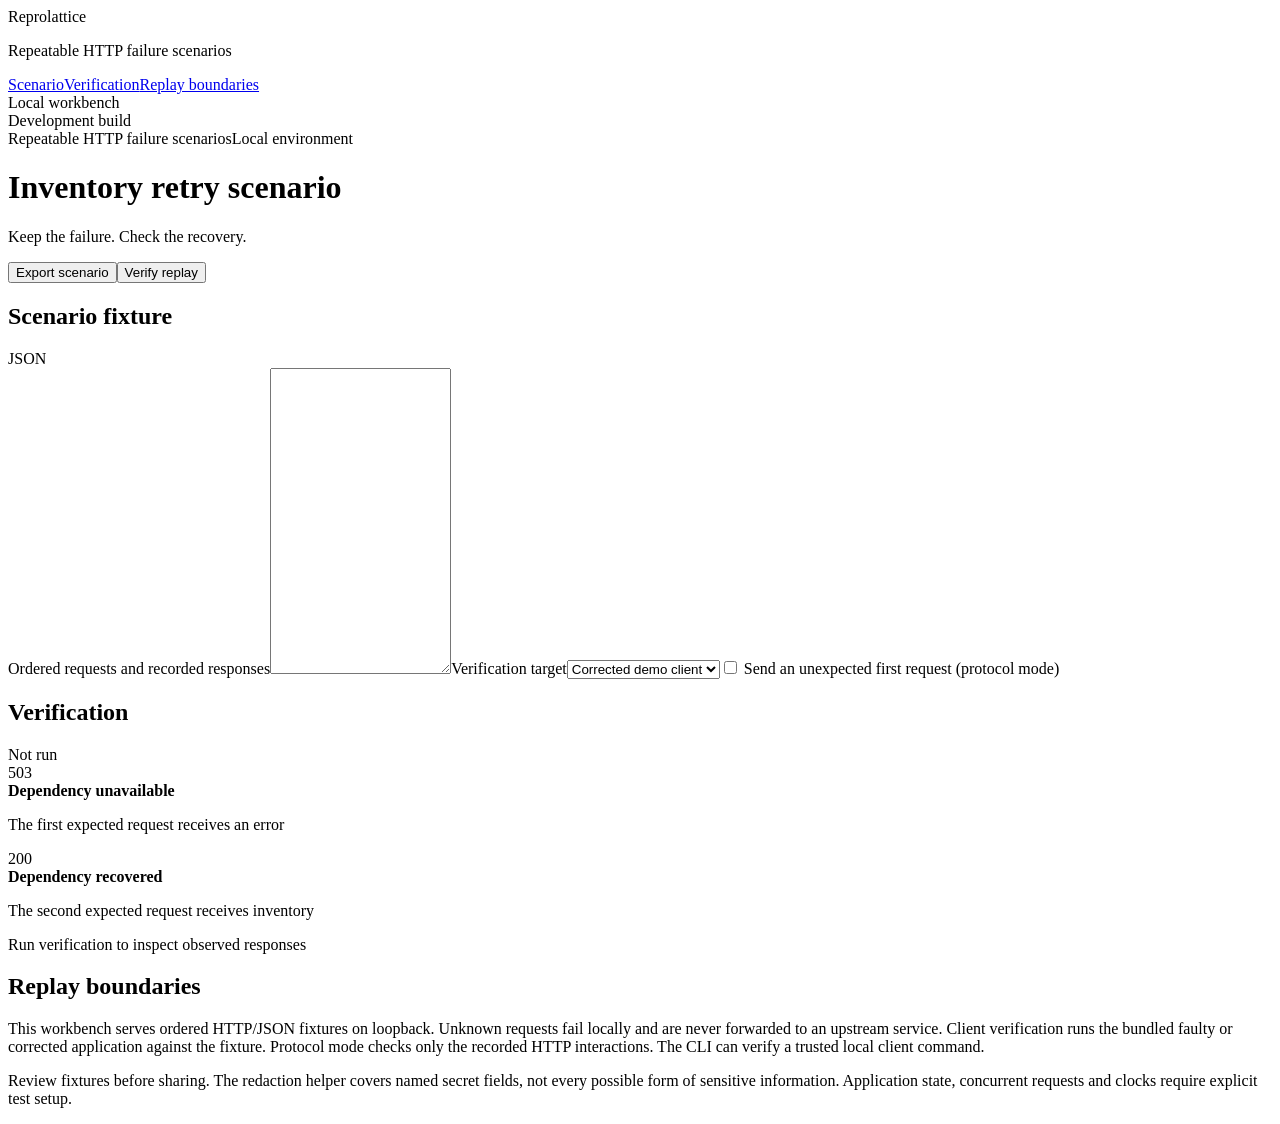
==== reprolattice/static/index.html @ ce781ae2 "Add scenario editor and application check workbench — reprolattice/static/index.html Disclosed recon" ====
<!doctype html>
<html lang="en">
  <head>
    <meta charset="utf-8" />
    <meta name="viewport" content="width=device-width,initial-scale=1" />
    <meta name="description" content="Repeatable HTTP failure scenarios" />
    <title>Reprolattice workbench</title>
    <link rel="stylesheet" href="/style.css" />
    <script src="/app.js" defer></script>
  </head>
  <body class="">
    <div class="shell">
      <aside class="sidebar">
        <div class="brand">Reprolattice</div>
        <p class="caption">Repeatable HTTP failure scenarios</p>
        <nav aria-label="Workspace">
          <a href="#scenario">Scenario</a
          ><a href="#verification">Verification</a
          ><a href="#boundaries">Replay boundaries</a>
        </nav>
        <footer>Local workbench<br />Development build</footer>
      </aside>
      <main class="workspace">
        <div class="topline">
          <span>Repeatable HTTP failure scenarios</span
          ><span class="context">Local environment</span>
        </div>
        <div id="error" class="error" role="alert" hidden></div>
        <header class="pagehead" id="scenario">
          <div>
            <h1>Inventory retry scenario</h1>
            <p>Keep the failure. Check the recovery.</p>
          </div>
          <div class="actions">
            <button id="export">Export scenario</button
            ><button id="run" class="primary">Verify replay</button>
          </div>
        </header>
        <div class="scenario-layout">
          <section class="panel">
            <div class="panelhead">
              <h2>Scenario fixture</h2>
              <span class="muted">JSON</span>
            </div>
            <div class="panelbody">
              <label for="fixture" class="notice"
                >Ordered requests and recorded responses</label
              ><textarea
                id="fixture"
                class="mono"
                rows="20"
                spellcheck="false"
                aria-label="Scenario JSON"
              ></textarea
              ><label class="fault"
                >Verification target<select id="mode">
                  <option value="corrected">Corrected demo client</option>
                  <option value="faulty">Faulty demo client</option>
                  <option value="protocol">Fixture protocol only</option>
                </select></label
              ><label class="fault"
                ><input id="mismatch" type="checkbox" /> Send an unexpected
                first request (protocol mode)</label
              >
            </div>
          </section>
          <section class="panel" id="verification">
            <div class="panelhead">
              <h2>Verification</h2>
              <span id="state" class="status">Not run</span>
            </div>
            <div class="panelbody">
              <div class="sequence">
                <div>
                  <span class="code">503</span>
                  <div>
                    <strong>Dependency unavailable</strong>
                    <p>The first expected request receives an error</p>
                  </div>
                </div>
                <div>
                  <span class="code recovered">200</span>
                  <div>
                    <strong>Dependency recovered</strong>
                    <p>The second expected request receives inventory</p>
                  </div>
                </div>
              </div>
              <p id="summary" class="summary">
                Run verification to inspect observed responses
              </p>
              <div id="results"></div>
            </div>
          </section>
        </div>
        <section class="section" id="boundaries">
          <h2>Replay boundaries</h2>
          <p class="secondary">
            This workbench serves ordered HTTP/JSON fixtures on loopback.
            Unknown requests fail locally and are never forwarded to an upstream
            service. Client verification runs the bundled faulty or corrected
            application against the fixture. Protocol mode checks only the
            recorded HTTP interactions. The CLI can verify a trusted local
            client command.
          </p>
          <p class="notice">
            Review fixtures before sharing. The redaction helper covers named
            secret fields, not every possible form of sensitive information.
            Application state, concurrent requests and clocks require explicit
            test setup.
          </p>
        </section>
      </main>
    </div>
  </body>
</html>
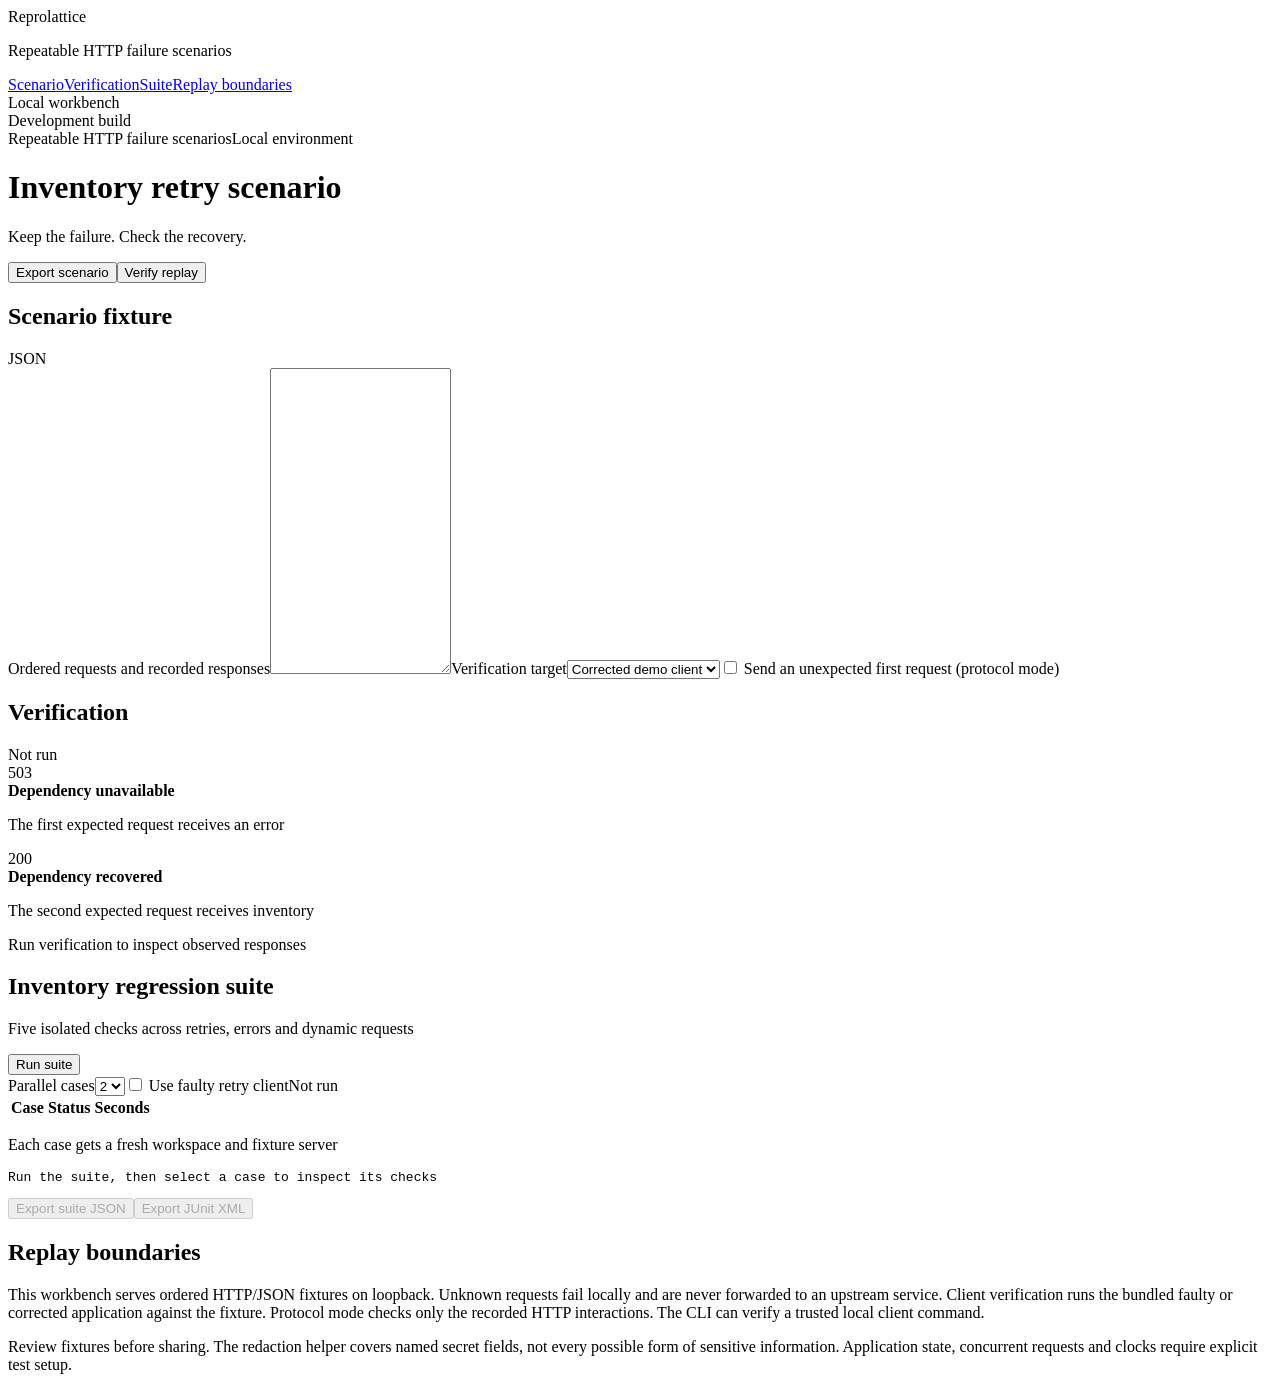
==== commit 65d79a36: "Add isolated scenario suites and CI reports — reprolattice/static/index.html Disclosed reconstructio" ====
--- a/reprolattice/static/index.html
+++ b/reprolattice/static/index.html
@@ -15,7 +15,7 @@
         <p class="caption">Repeatable HTTP failure scenarios</p>
         <nav aria-label="Workspace">
           <a href="#scenario">Scenario</a
-          ><a href="#verification">Verification</a
+          ><a href="#verification">Verification</a><a href="#suite">Suite</a
           ><a href="#boundaries">Replay boundaries</a>
         </nav>
         <footer>Local workbench<br />Development build</footer>
@@ -93,6 +93,56 @@
             </div>
           </section>
         </div>
+        <section class="section" id="suite">
+          <div class="pagehead">
+            <div>
+              <h2>Inventory regression suite</h2>
+              <p>
+                Five isolated checks across retries, errors and dynamic requests
+              </p>
+            </div>
+            <button id="suite-run" class="primary">Run suite</button>
+          </div>
+          <div class="panel">
+            <div class="panelbody suite-controls">
+              <label
+                >Parallel cases<select id="suite-jobs">
+                  <option value="1">1</option>
+                  <option value="2" selected>2</option>
+                  <option value="4">4</option>
+                </select></label
+              ><label
+                ><input id="suite-faulty" type="checkbox" /> Use faulty retry
+                client</label
+              ><span id="suite-status" role="status">Not run</span>
+            </div>
+            <div id="suite-error" class="error" role="alert" hidden></div>
+            <div class="tablewrap">
+              <table>
+                <thead>
+                  <tr>
+                    <th>Case</th>
+                    <th>Status</th>
+                    <th class="number">Seconds</th>
+                  </tr>
+                </thead>
+                <tbody id="suite-rows"></tbody>
+              </table>
+            </div>
+            <div class="panelbody">
+              <p id="suite-summary" class="notice">
+                Each case gets a fresh workspace and fixture server
+              </p>
+              <pre id="suite-details">
+Run the suite, then select a case to inspect its checks</pre>
+              <div class="actions">
+                <button id="suite-json" disabled>Export suite JSON</button
+                ><button id="suite-junit" disabled>Export JUnit XML</button>
+              </div>
+              <p id="suite-hash" class="mono notice"></p>
+            </div>
+          </div>
+        </section>
         <section class="section" id="boundaries">
           <h2>Replay boundaries</h2>
           <p class="secondary">
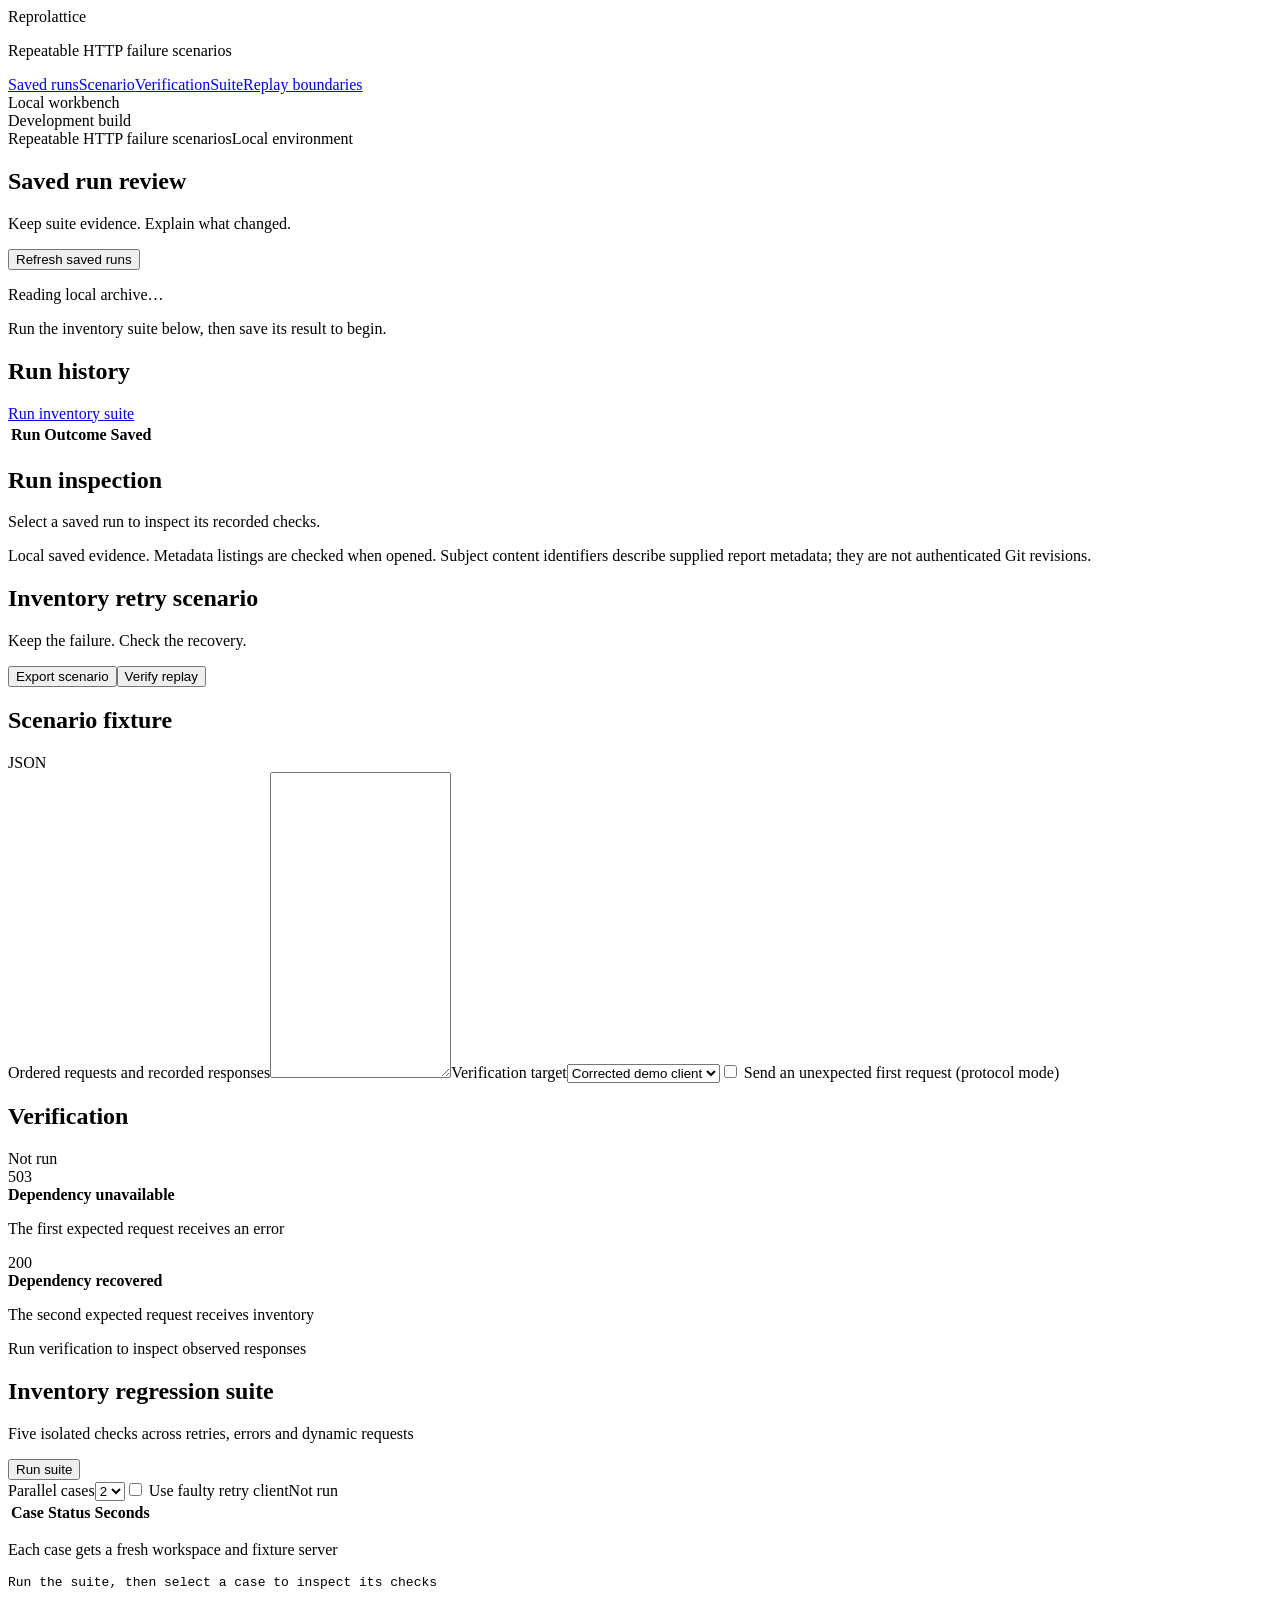
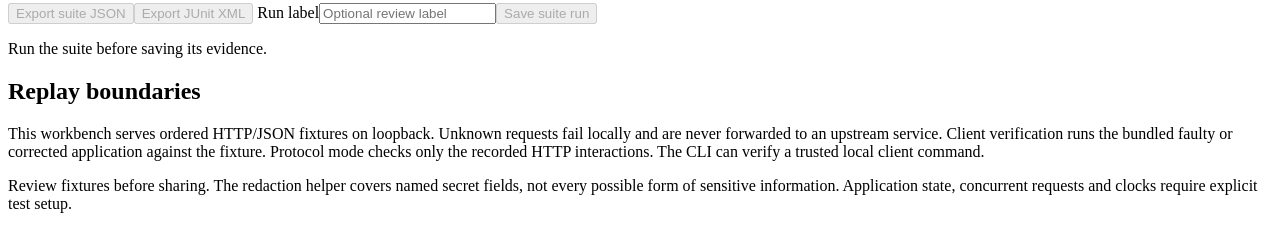
==== commit 1817fb84: "Add saved run review and generation-bound baseline comparisons — reprolattice/static/index.html Disc" ====
--- a/reprolattice/static/index.html
+++ b/reprolattice/static/index.html
@@ -14,7 +14,8 @@
         <div class="brand">Reprolattice</div>
         <p class="caption">Repeatable HTTP failure scenarios</p>
         <nav aria-label="Workspace">
-          <a href="#scenario">Scenario</a
+          <a href="#archive" aria-current="location">Saved runs</a
+          ><a href="#scenario">Scenario</a
           ><a href="#verification">Verification</a><a href="#suite">Suite</a
           ><a href="#boundaries">Replay boundaries</a>
         </nav>
@@ -26,9 +27,201 @@
           ><span class="context">Local environment</span>
         </div>
         <div id="error" class="error" role="alert" hidden></div>
+        <section class="section archive" id="archive">
+          <header class="pagehead">
+            <div>
+              <h1>Saved run review</h1>
+              <p>Keep suite evidence. Explain what changed.</p>
+            </div>
+            <button id="archive-refresh">Refresh saved runs</button>
+          </header>
+          <div class="error" id="archive-error" role="alert" hidden></div>
+          <p id="archive-status" class="secondary" role="status">
+            Reading local archive…
+          </p>
+          <p id="archive-empty" class="notice">
+            Run the inventory suite below, then save its result to begin.
+          </p>
+          <div class="archive-layout">
+            <section class="panel">
+              <div class="panelhead">
+                <h2>Run history</h2>
+                <a href="#suite">Run inventory suite</a>
+              </div>
+              <div class="tablewrap">
+                <table>
+                  <thead>
+                    <tr>
+                      <th>Run</th>
+                      <th>Outcome</th>
+                      <th class="archive-date">Saved</th>
+                    </tr>
+                  </thead>
+                  <tbody id="archive-runs"></tbody>
+                </table>
+              </div>
+              <div class="panelbody">
+                <button id="archive-older" hidden>Load older runs</button>
+              </div>
+            </section>
+            <section class="panel archive-detail">
+              <div class="panelhead">
+                <h2 id="archive-title">Run inspection</h2>
+              </div>
+              <div class="panelbody">
+                <p id="archive-selection" class="secondary">
+                  Select a saved run to inspect its recorded checks.
+                </p>
+                <div id="archive-record" hidden>
+                  <p id="archive-identity" class="mono notice"></p>
+                  <div class="actions">
+                    <button id="archive-json">Export saved JSON</button
+                    ><button id="archive-junit">Export saved JUnit</button>
+                  </div>
+                  <div id="archive-cases" class="archive-cases"></div>
+                  <h3 id="archive-case-title">Case evidence</h3>
+                  <pre id="archive-case"></pre>
+                  <details>
+                    <summary>Source and execution context</summary>
+                    <pre id="archive-context"></pre>
+                  </details>
+                </div>
+              </div>
+            </section>
+          </div>
+          <section class="panel section" id="archive-comparison-panel" hidden>
+            <div class="panelhead">
+              <h2>Comparison</h2>
+              <span id="archive-gate" role="status"
+                >Choose a saved candidate</span
+              >
+            </div>
+            <div class="panelbody archive-controls">
+              <label
+                >Compare against<select id="archive-reference"></select></label
+              ><button id="archive-compare" class="primary" disabled>
+                Compare selected run</button
+              ><button id="archive-comparison-json" disabled>
+                Export comparison
+              </button>
+            </div>
+            <div class="panelbody">
+              <p id="archive-comparison-summary" class="secondary">
+                Comparisons check inputs, coverage, execution context and case
+                outcomes.
+              </p>
+              <ul id="archive-findings"></ul>
+            </div>
+            <div class="tablewrap">
+              <table>
+                <thead>
+                  <tr>
+                    <th>Case</th>
+                    <th class="archive-before">Before</th>
+                    <th class="archive-after">After</th>
+                    <th>Change</th>
+                  </tr>
+                </thead>
+                <tbody id="archive-changes"></tbody>
+              </table>
+            </div>
+            <div class="panelbody">
+              <pre id="archive-change-detail" hidden></pre>
+              <p class="notice">
+                Strict comparison policy. Recorded durations describe individual
+                runs; they do not establish a performance trend.
+              </p>
+            </div>
+          </section>
+          <div class="archive-layout section" id="archive-secondary" hidden>
+            <section class="panel">
+              <div class="panelhead"><h2>Reviewed baseline</h2></div>
+              <div class="panelbody">
+                <label class="archive-field"
+                  >Baseline name<input
+                    id="archive-baseline-name"
+                    value="accepted"
+                    maxlength="80"
+                    list="archive-baseline-names"
+                    autocomplete="off" /></label
+                ><datalist id="archive-baseline-names"></datalist>
+                <p id="archive-baseline-current" class="secondary">
+                  Save a run to manage local baselines.
+                </p>
+                <label class="archive-field"
+                  >Reason for changing the baseline<textarea
+                    id="archive-baseline-reason"
+                    maxlength="512"
+                    rows="2"
+                    placeholder="Describe the checks reviewed"
+                  ></textarea>
+                </label>
+                <button id="archive-baseline-move" disabled>
+                  Set selected run as baseline
+                </button>
+                <p class="notice">
+                  Requires a complete passing suite and the current baseline
+                  generation.
+                </p>
+                <ol id="archive-baseline-events" class="archive-events"></ol>
+                <button id="archive-baseline-more" hidden>
+                  Load more baseline changes</button
+                ><button id="archive-baselines-more" hidden>
+                  Load more baseline names
+                </button>
+              </div>
+            </section>
+            <section class="panel">
+              <div class="panelhead">
+                <h2 id="archive-history-title">Case history</h2>
+              </div>
+              <div class="panelbody">
+                <p class="notice">
+                  Select a case above to inspect saved outcomes across all of
+                  its parameter variants.
+                </p>
+                <label class="archive-field"
+                  >History state<select id="archive-history-filter">
+                    <option value="">All states</option>
+                    <option value="passed">Passed</option>
+                    <option value="failed">Failed</option>
+                    <option value="error">Error</option>
+                    <option value="skipped">Skipped</option>
+                    <option value="cancelled">Cancelled</option>
+                  </select></label
+                >
+              </div>
+              <div class="tablewrap">
+                <table>
+                  <thead>
+                    <tr>
+                      <th>Saved case</th>
+                      <th>State</th>
+                      <th class="number">Seconds</th>
+                    </tr>
+                  </thead>
+                  <tbody id="archive-history"></tbody>
+                </table>
+              </div>
+              <div class="panelbody">
+                <p id="archive-history-empty" class="notice">
+                  No case selected.
+                </p>
+                <button id="archive-history-more" hidden>
+                  Load more case history
+                </button>
+              </div>
+            </section>
+          </div>
+          <p class="notice">
+            Local saved evidence. Metadata listings are checked when opened.
+            Subject content identifiers describe supplied report metadata; they
+            are not authenticated Git revisions.
+          </p>
+        </section>
         <header class="pagehead" id="scenario">
           <div>
-            <h1>Inventory retry scenario</h1>
+            <h2>Inventory retry scenario</h2>
             <p>Keep the failure. Check the recovery.</p>
           </div>
           <div class="actions">
@@ -138,7 +331,16 @@
               <div class="actions">
                 <button id="suite-json" disabled>Export suite JSON</button
                 ><button id="suite-junit" disabled>Export JUnit XML</button>
-              </div>
+                <label class="archive-field"
+                  >Run label<input
+                    id="archive-save-label"
+                    maxlength="128"
+                    placeholder="Optional review label" /></label
+                ><button id="archive-save" disabled>Save suite run</button>
+              </div>
+              <p id="archive-save-status" class="secondary" role="status">
+                Run the suite before saving its evidence.
+              </p>
               <p id="suite-hash" class="mono notice"></p>
             </div>
           </div>
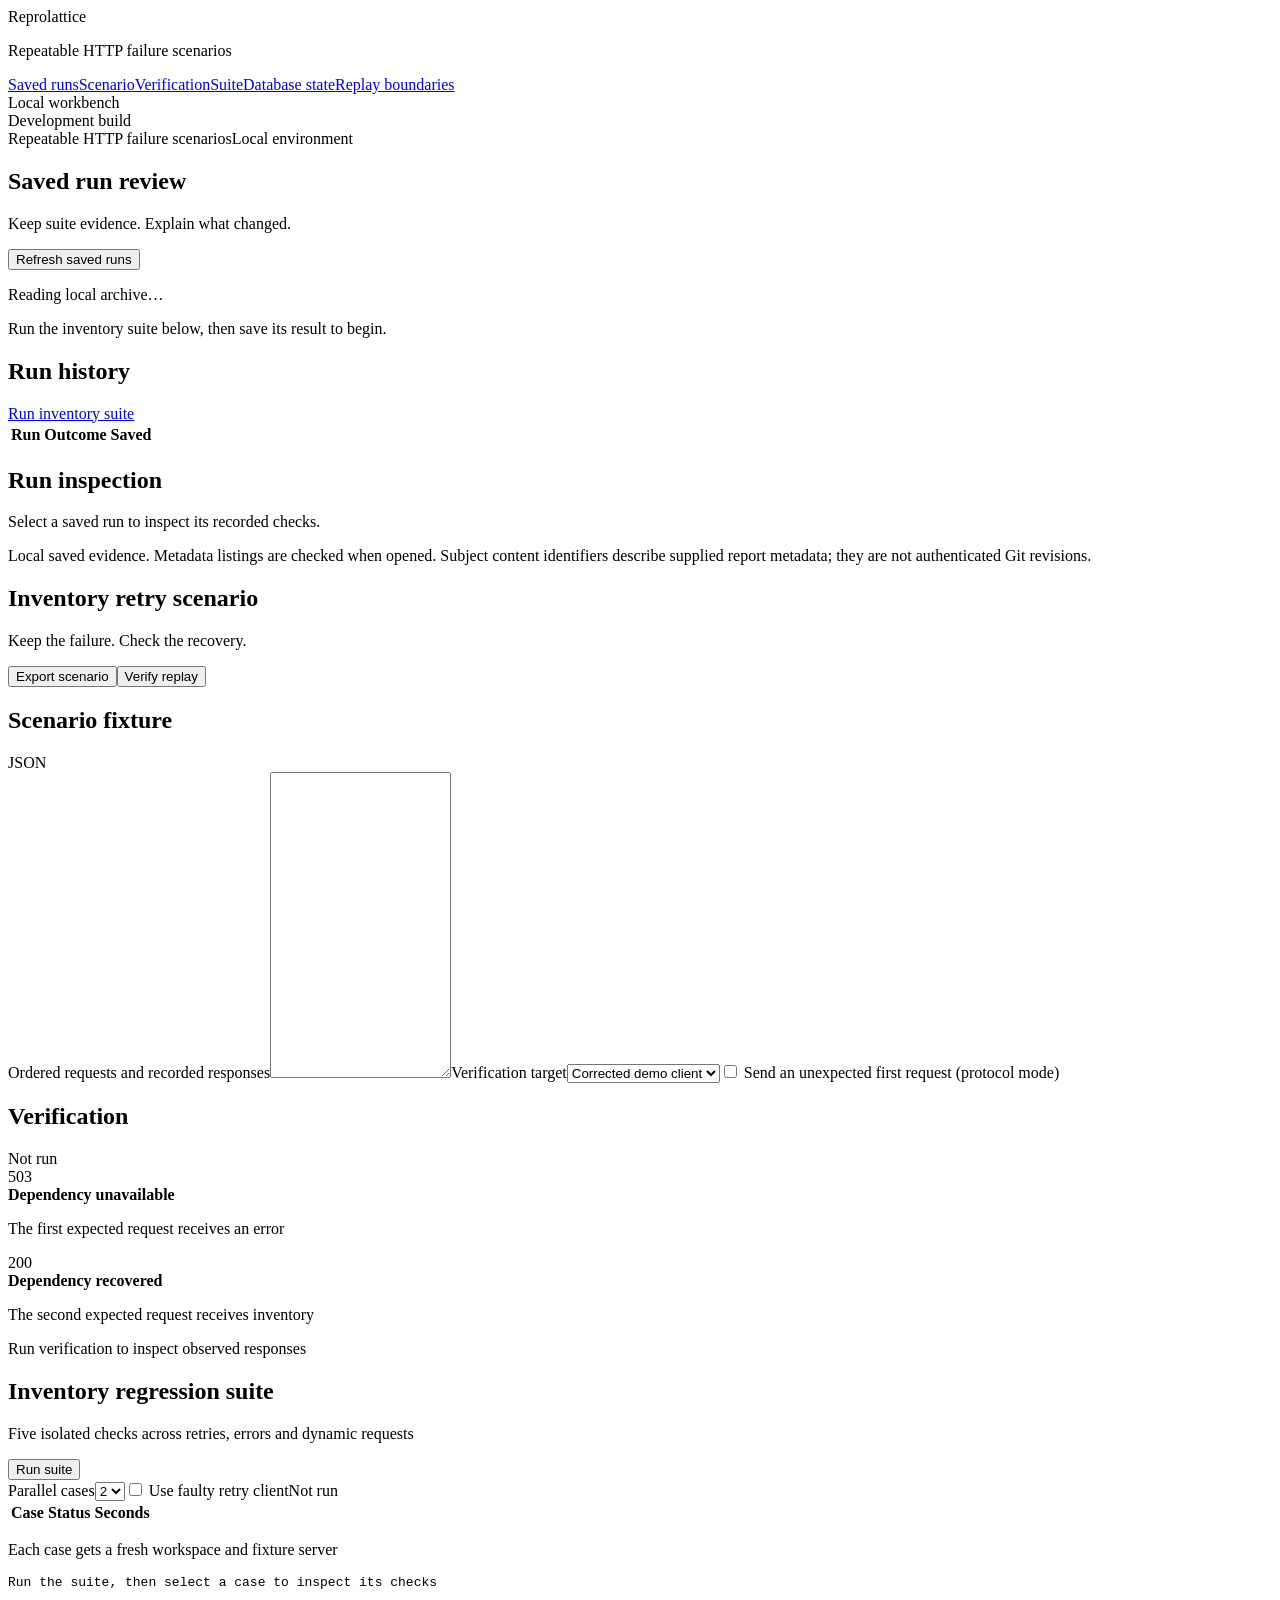
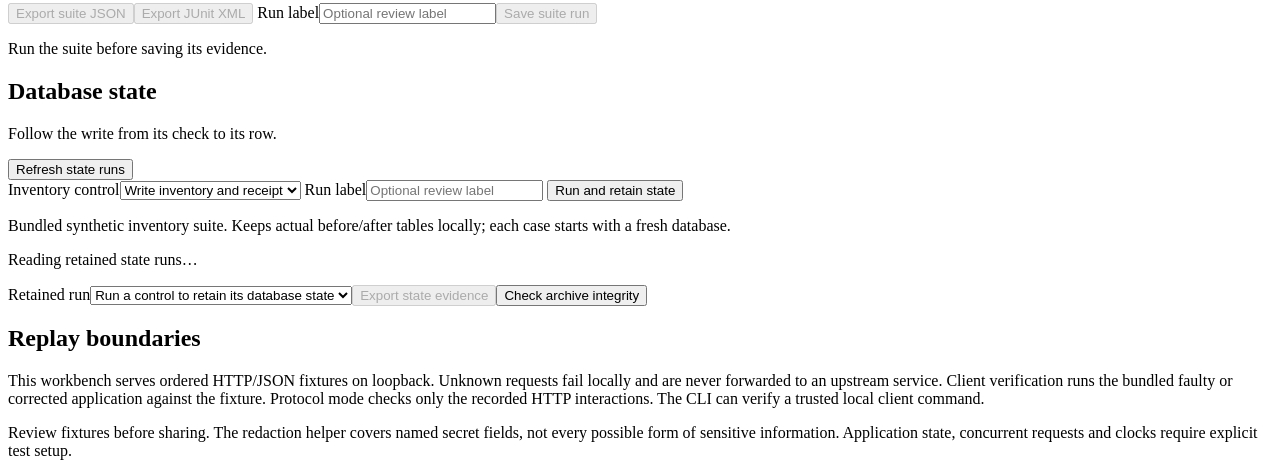
==== commit 48f2fe02: "Retain SQLite state evidence and inspect typed row changes — reprolattice/static/index.html Disclose" ====
--- a/reprolattice/static/index.html
+++ b/reprolattice/static/index.html
@@ -17,6 +17,7 @@
           <a href="#archive" aria-current="location">Saved runs</a
           ><a href="#scenario">Scenario</a
           ><a href="#verification">Verification</a><a href="#suite">Suite</a
+          ><a href="#database-state">Database state</a
           ><a href="#boundaries">Replay boundaries</a>
         </nav>
         <footer>Local workbench<br />Development build</footer>
@@ -345,6 +346,116 @@
             </div>
           </div>
         </section>
+        <section
+          class="section state-workbench"
+          id="database-state"
+          aria-labelledby="database-title"
+        >
+          <header class="pagehead">
+            <div>
+              <h2 id="database-title">Database state</h2>
+              <p>Follow the write from its check to its row.</p>
+            </div>
+            <button id="db-refresh">Refresh state runs</button>
+          </header>
+          <div class="error" id="db-error" role="alert" hidden></div>
+          <form id="db-run-form" class="state-toolbar">
+            <label
+              >Inventory control<select id="db-control">
+                <option value="healthy">Write inventory and receipt</option>
+                <option value="omit">Skip database writes</option>
+              </select></label
+            >
+            <label
+              >Run label<input
+                id="db-label"
+                maxlength="128"
+                placeholder="Optional review label"
+                autocomplete="off"
+            /></label>
+            <button id="db-run" class="primary" type="submit">
+              Run and retain state
+            </button>
+          </form>
+          <p class="notice">
+            Bundled synthetic inventory suite. Keeps actual before/after tables
+            locally; each case starts with a fresh database.
+          </p>
+          <p id="db-status" class="secondary" role="status">
+            Reading retained state runs…
+          </p>
+          <div class="state-toolbar">
+            <label class="state-run-picker"
+              >Retained run<select id="db-runs">
+                <option value="">
+                  Run a control to retain its database state
+                </option>
+              </select></label
+            ><button id="db-older" hidden>Load older state runs</button
+            ><button id="db-export" disabled>Export state evidence</button
+            ><button id="db-audit">Check archive integrity</button>
+          </div>
+          <p id="db-audit-status" class="notice" role="status"></p>
+          <div id="db-record" hidden>
+            <div class="state-toolbar">
+              <label class="state-case-picker"
+                >Case and database<select id="db-pairs"></select
+              ></label>
+              <p id="db-outcome" role="status"></p>
+            </div>
+            <p id="db-case-id" class="mono notice"></p>
+            <div class="state-checks" id="db-checks"></div>
+            <section class="panel">
+              <div class="panelhead state-table-head">
+                <div
+                  id="db-tables"
+                  class="state-table-tabs"
+                  role="group"
+                  aria-label="Database tables"
+                ></div>
+              </div>
+              <div class="panelbody state-toolbar">
+                <label
+                  >View<select id="db-view">
+                    <option value="diff">Row changes</option>
+                    <option value="before">Before execution</option>
+                    <option value="after">After execution</option>
+                  </select></label
+                ><label id="db-filter-field"
+                  >Row filter<select id="db-filter">
+                    <option value="changed">Changed rows</option>
+                    <option value="all">All rows</option>
+                    <option value="modified">Modified</option>
+                    <option value="added">Added</option>
+                    <option value="removed">Removed</option>
+                    <option value="unchanged">Unchanged</option>
+                  </select></label
+                ><button id="db-page-export" disabled>
+                  Export displayed page
+                </button>
+              </div>
+              <div class="panelbody">
+                <p id="db-page-status" role="status">Select a retained table</p>
+                <p id="db-diff-summary" class="secondary"></p>
+              </div>
+              <div class="tablewrap state-row-scroll">
+                <table id="db-data">
+                  <thead id="db-columns"></thead>
+                  <tbody id="db-rows"></tbody>
+                </table>
+              </div>
+              <div class="panelbody state-page-actions">
+                <button id="db-previous" disabled>Previous page</button
+                ><button id="db-next" disabled>Next page</button
+                ><span id="db-page-range" class="notice"></span>
+              </div>
+            </section>
+            <details class="state-schema">
+              <summary>Retained schema and identities</summary>
+              <pre id="db-schema"></pre>
+            </details>
+          </div>
+        </section>
         <section class="section" id="boundaries">
           <h2>Replay boundaries</h2>
           <p class="secondary">
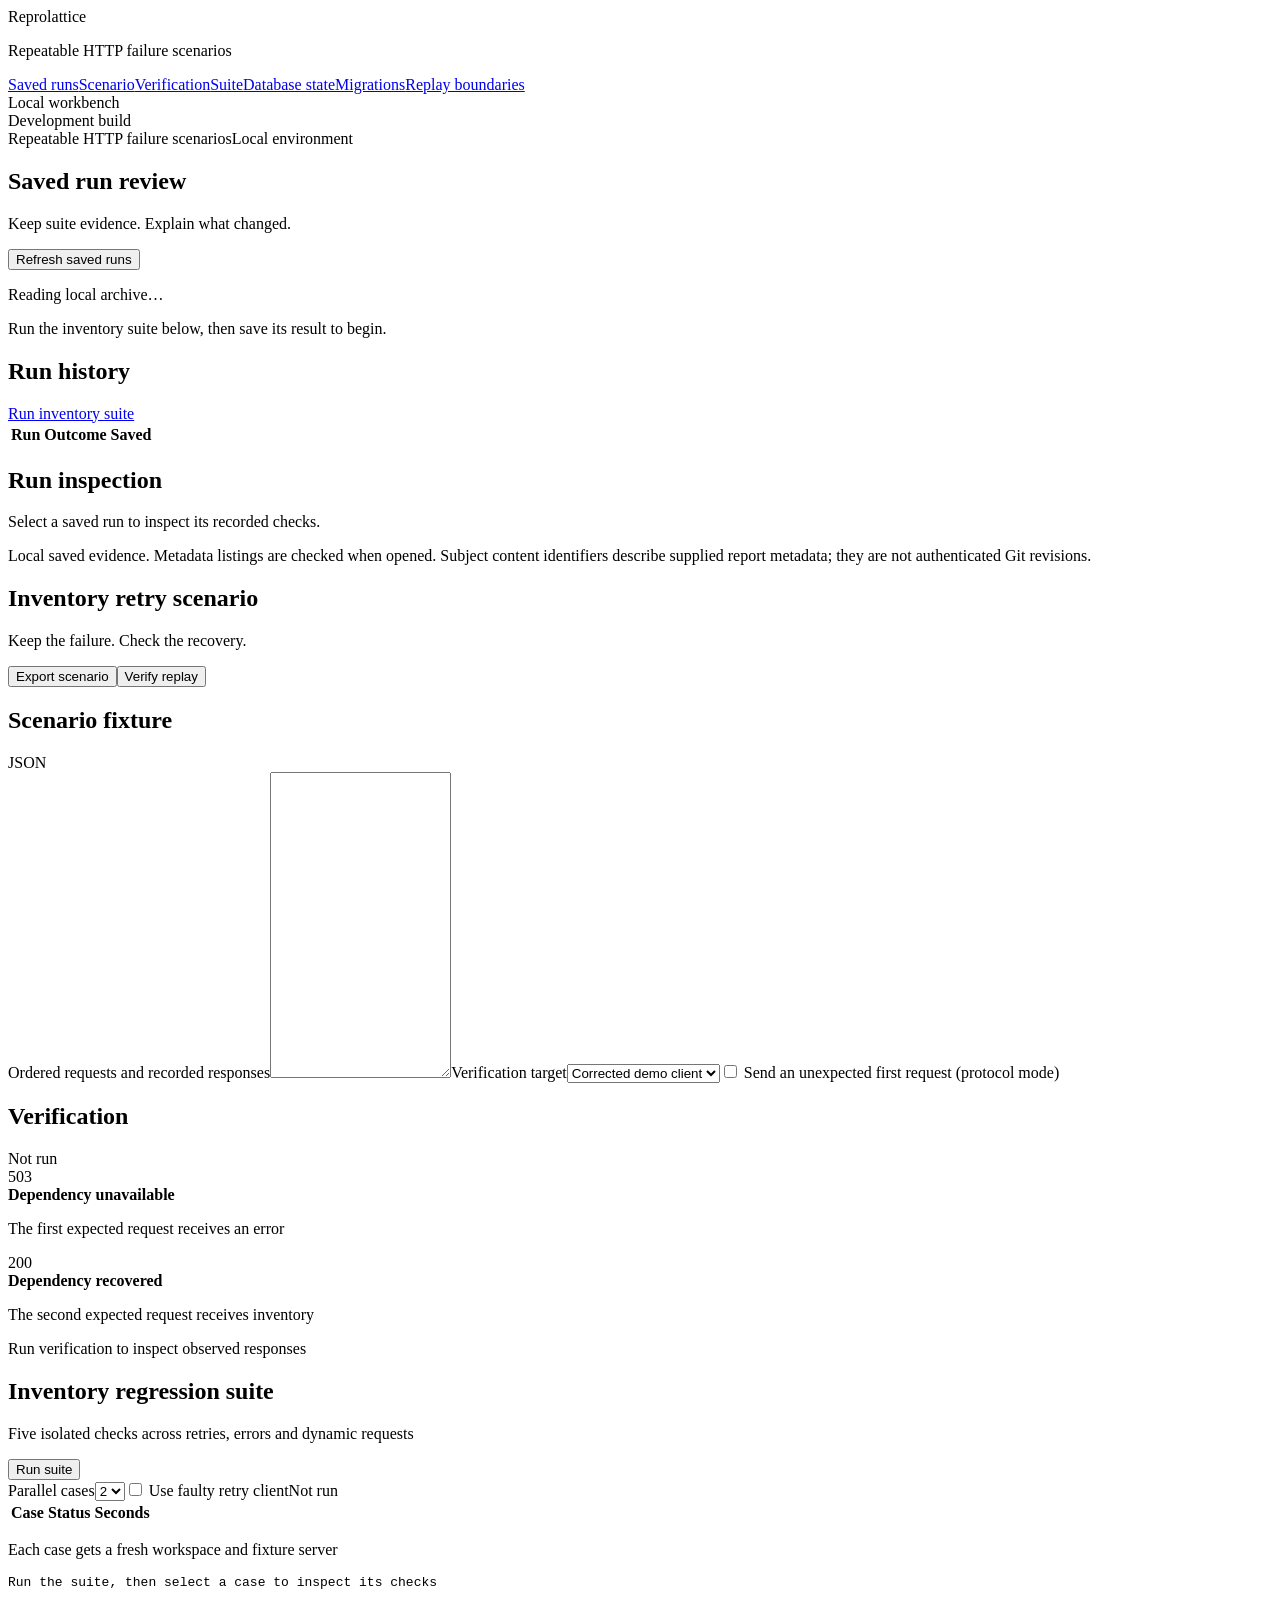
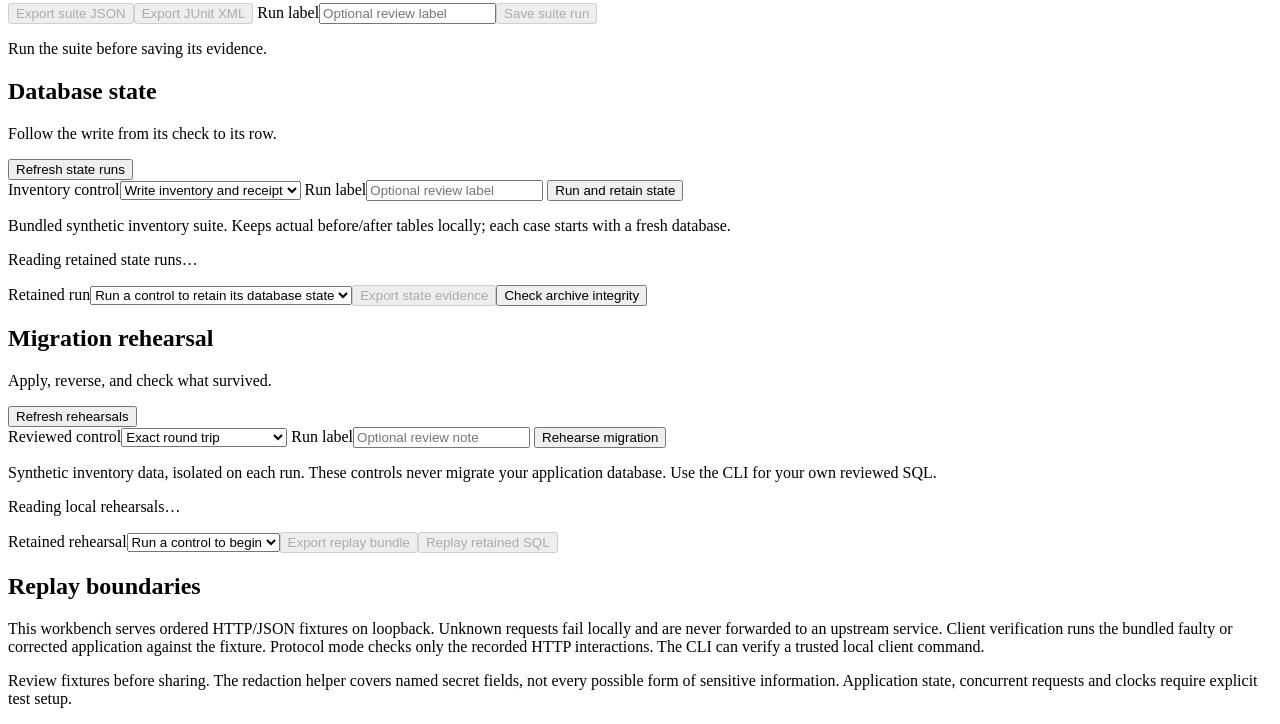
==== commit d1c22f40: "Add retained migration review with fenced recovery and portable replay exports — reprolattice/static" ====
--- a/reprolattice/static/index.html
+++ b/reprolattice/static/index.html
@@ -18,6 +18,7 @@
           ><a href="#scenario">Scenario</a
           ><a href="#verification">Verification</a><a href="#suite">Suite</a
           ><a href="#database-state">Database state</a
+          ><a href="#migrations">Migrations</a
           ><a href="#boundaries">Replay boundaries</a>
         </nav>
         <footer>Local workbench<br />Development build</footer>
@@ -456,6 +457,120 @@
             </details>
           </div>
         </section>
+        <section class="section" id="migrations">
+          <header class="pagehead">
+            <div>
+              <h2>Migration rehearsal</h2>
+              <p>Apply, reverse, and check what survived.</p>
+            </div>
+            <button id="mg-refresh">Refresh rehearsals</button>
+          </header>
+          <div id="mg-error" class="error" role="alert" hidden></div>
+          <form id="mg-form" class="state-toolbar">
+            <label
+              >Reviewed control<select id="mg-profile">
+                <option value="round_trip">Exact round trip</option>
+                <option value="statement_failure">
+                  Fail after partial writes
+                </option>
+                <option value="broken_rollback">Incomplete reverse SQL</option>
+              </select></label
+            >
+            <label
+              >Run label<input
+                id="mg-label"
+                maxlength="128"
+                placeholder="Optional review note"
+            /></label>
+            <button type="submit" id="mg-run" class="primary">
+              Rehearse migration
+            </button>
+          </form>
+          <p class="notice">
+            Synthetic inventory data, isolated on each run. These controls never
+            migrate your application database. Use the CLI for your own reviewed
+            SQL.
+          </p>
+          <p id="mg-status" role="status" class="secondary">
+            Reading local rehearsals…
+          </p>
+          <div class="state-toolbar">
+            <label
+              >Retained rehearsal<select id="mg-runs">
+                <option value="">Run a control to begin</option>
+              </select></label
+            ><button id="mg-older" hidden>Load older rehearsals</button
+            ><button id="mg-export" disabled>Export replay bundle</button
+            ><button id="mg-replay" disabled>Replay retained SQL</button
+            ><button id="mg-recover" hidden>Reconcile interrupted run</button>
+          </div>
+          <p id="mg-proof" class="notice" role="status"></p>
+          <div id="mg-detail" hidden>
+            <p id="mg-outcome" role="status"></p>
+            <div class="migration-layout">
+              <section class="panel">
+                <div class="panelhead"><h3>Execution steps</h3></div>
+                <div
+                  id="mg-phases"
+                  class="migration-phases"
+                  role="group"
+                  aria-label="Migration phases"
+                ></div>
+              </section>
+              <section class="panel">
+                <div class="panelhead">
+                  <h3 id="mg-phase-title">Step inspection</h3>
+                </div>
+                <div class="panelbody">
+                  <p id="mg-phase-status"></p>
+                  <pre id="mg-sql"></pre>
+                  <p id="mg-phase-error" class="failed"></p>
+                  <details>
+                    <summary>Assertions and snapshot identities</summary>
+                    <pre id="mg-checks"></pre>
+                  </details>
+                </div>
+              </section>
+            </div>
+            <section class="panel migration-data">
+              <div class="panelhead"><h3>Retained application state</h3></div>
+              <div class="panelbody state-toolbar">
+                <label
+                  >Snapshot<select id="mg-side">
+                    <option value="candidate">
+                      Candidate before commit or rollback
+                    </option>
+                    <option value="before">Before this step</option>
+                    <option value="after">After the step or rollback</option>
+                  </select></label
+                ><label>Table<select id="mg-table"></select></label
+                ><label
+                  >View<select id="mg-view">
+                    <option value="rows">Typed rows</option>
+                    <option value="diff">Changes from before</option>
+                  </select></label
+                >
+              </div>
+              <div class="panelbody">
+                <p id="mg-page-status" role="status"></p>
+              </div>
+              <div class="tablewrap state-row-scroll">
+                <table>
+                  <thead id="mg-columns"></thead>
+                  <tbody id="mg-rows"></tbody>
+                </table>
+              </div>
+              <div class="panelbody state-page-actions">
+                <button id="mg-previous" disabled>Previous rows</button
+                ><button id="mg-next" disabled>Next rows</button>
+              </div>
+              <details class="panelbody">
+                <summary>Table schema</summary>
+                <pre id="mg-schema"></pre>
+              </details>
+            </section>
+          </div>
+        </section>
         <section class="section" id="boundaries">
           <h2>Replay boundaries</h2>
           <p class="secondary">
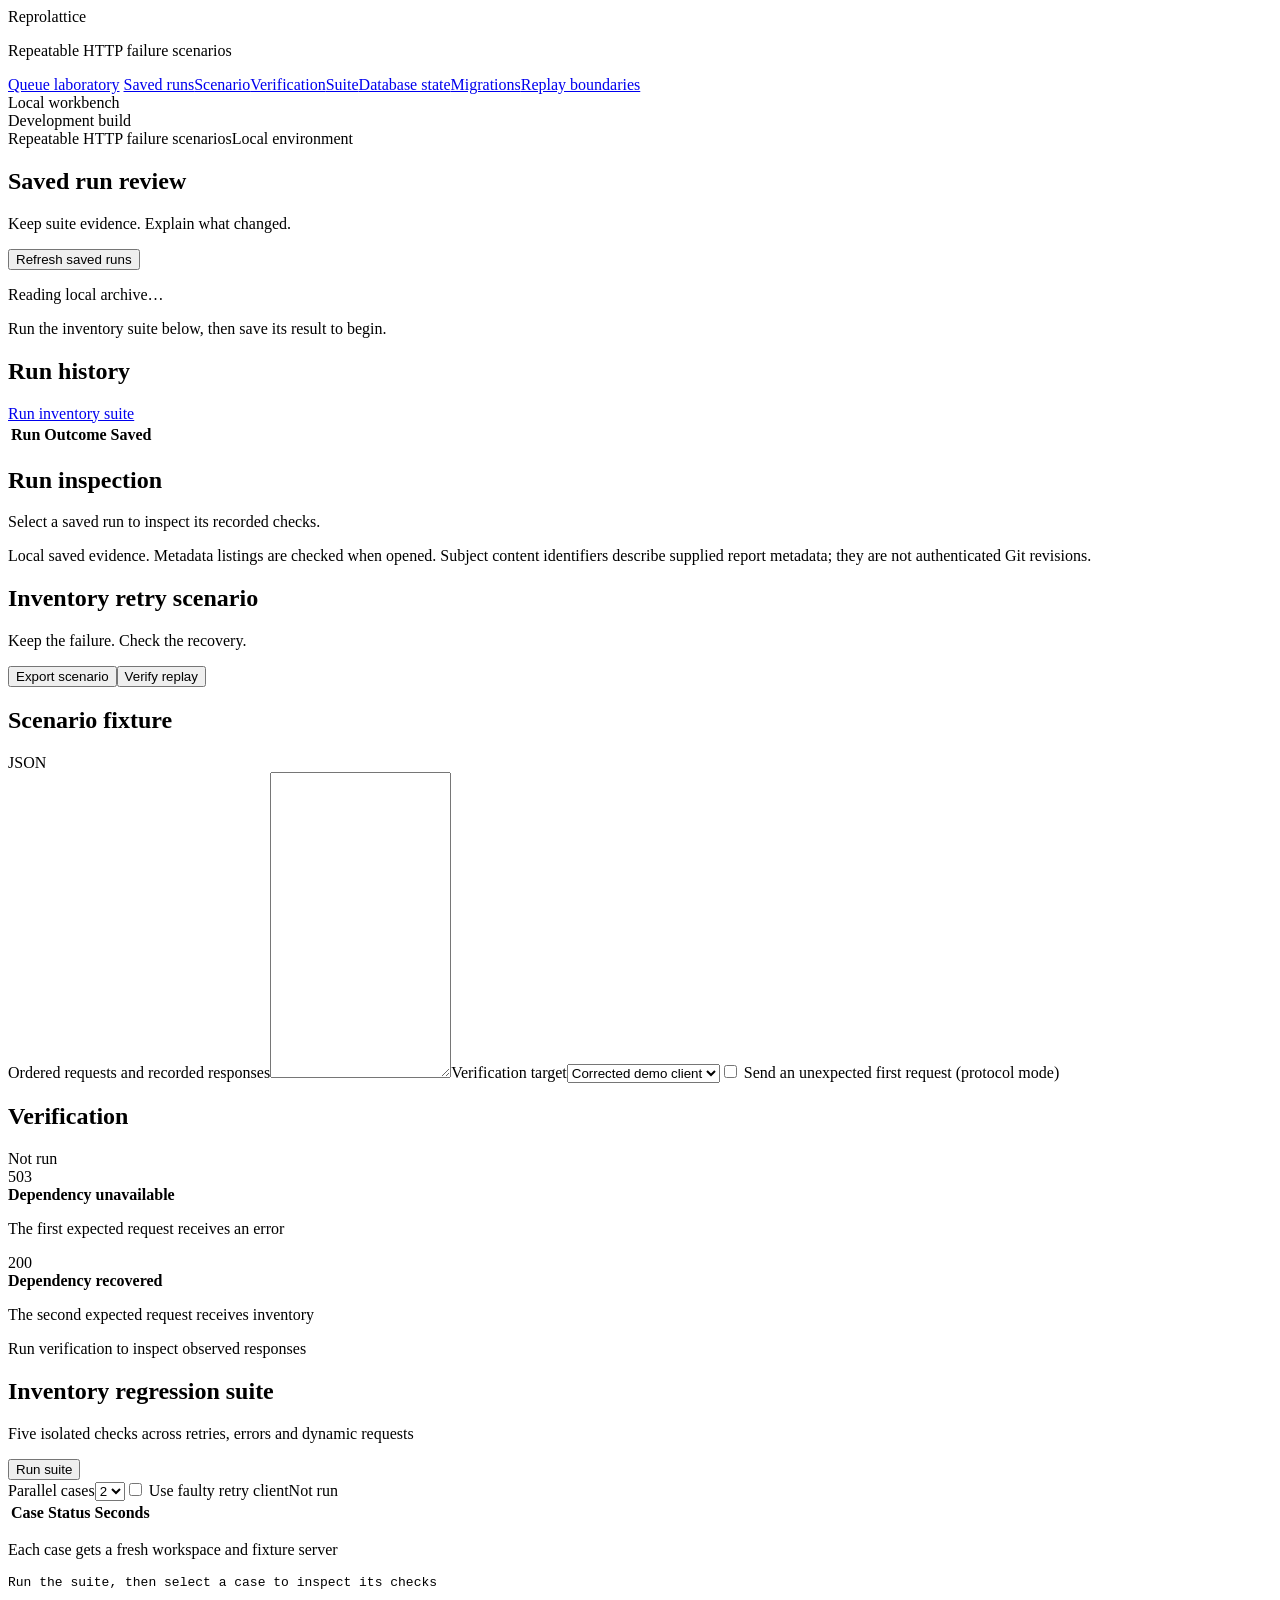
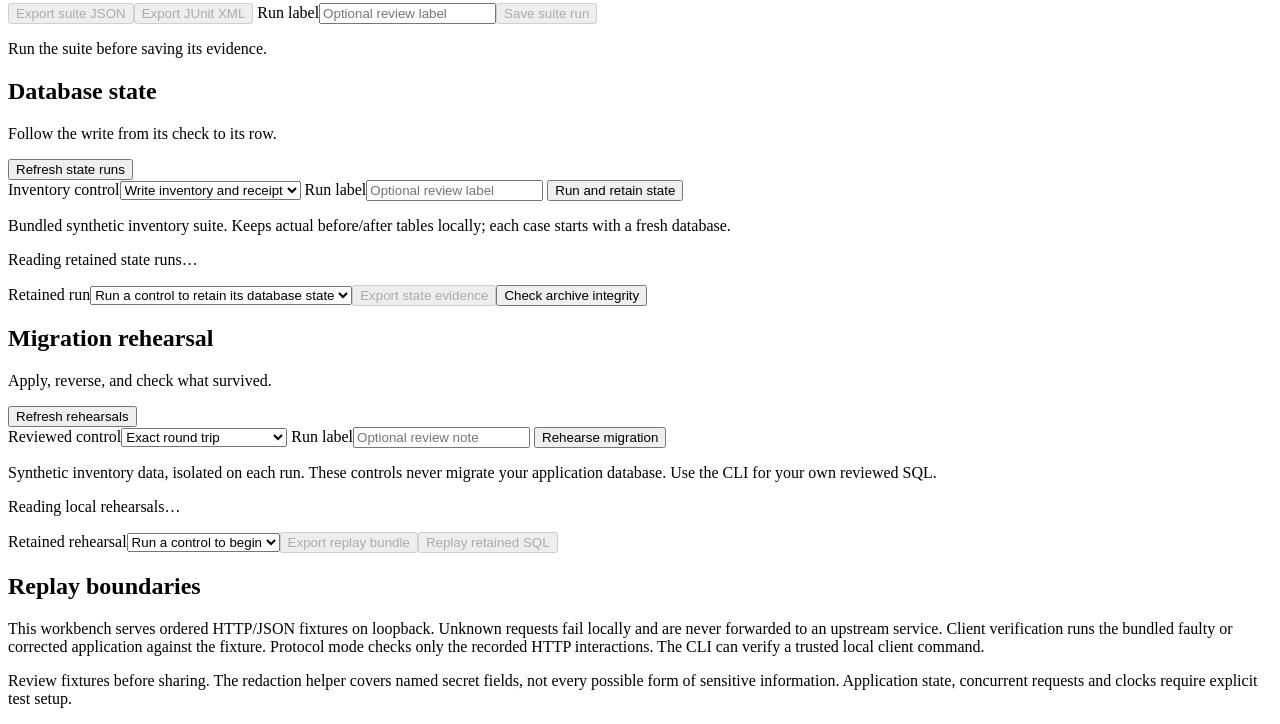
==== commit 41582b70: "Add retained queue laboratory with fenced commands and worker effect review — reprolattice/static/in" ====
--- a/reprolattice/static/index.html
+++ b/reprolattice/static/index.html
@@ -14,6 +14,7 @@
         <div class="brand">Reprolattice</div>
         <p class="caption">Repeatable HTTP failure scenarios</p>
         <nav aria-label="Workspace">
+          <a href="/queues.html">Queue laboratory</a>
           <a href="#archive" aria-current="location">Saved runs</a
           ><a href="#scenario">Scenario</a
           ><a href="#verification">Verification</a><a href="#suite">Suite</a
